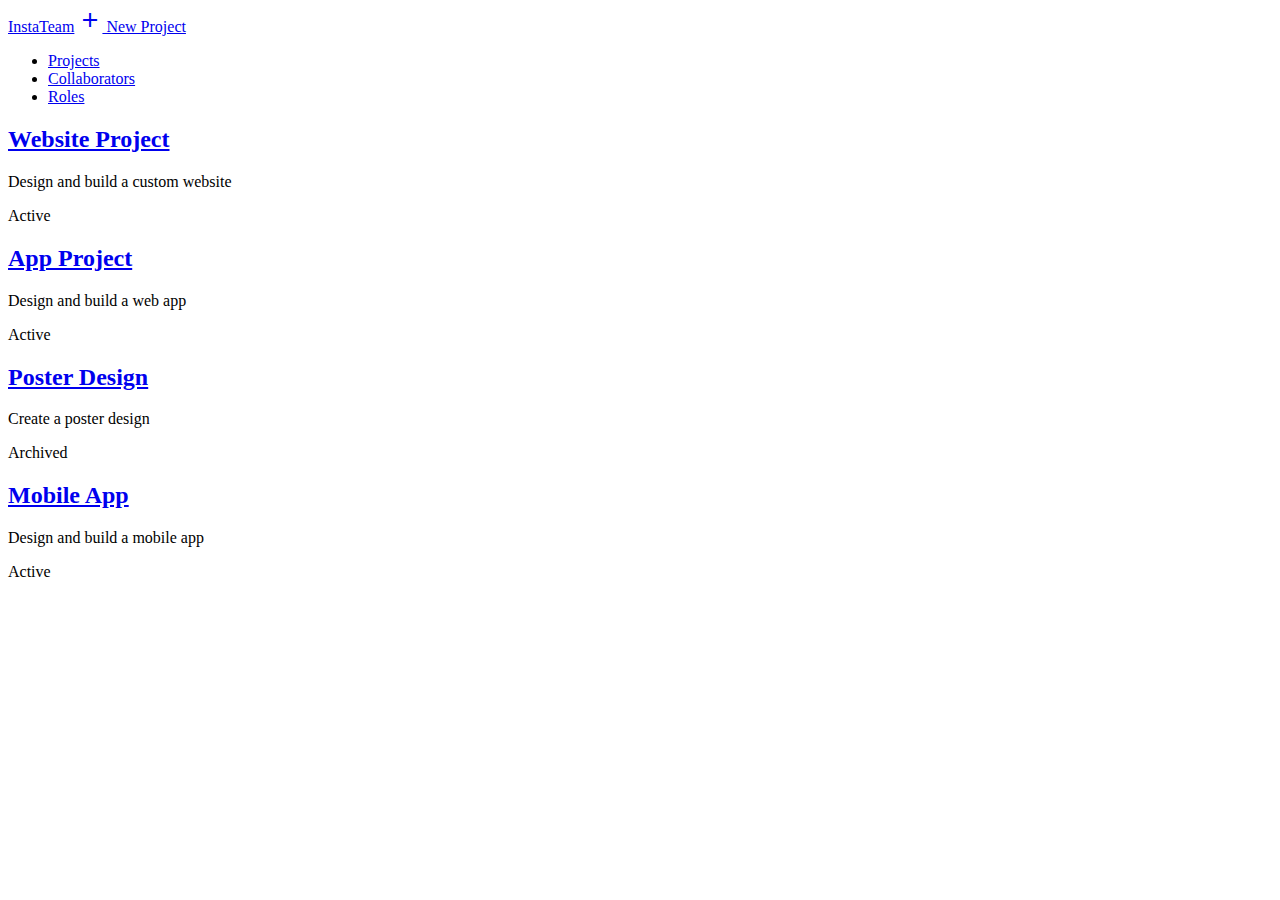
==== src/main/resources/template/index.html @ 6eb4a3a1 "Initial commit" ====
<!DOCTYPE html>
<html>
    <head>
        <meta charset="utf-8">
        <meta http-equiv="x-ua-compatible" content="ie=edge">
        <title>InstaTeam</title>
        <link href='https://fonts.googleapis.com/css?family=Inconsolata:400,700' rel='stylesheet' type='text/css'>
        <link href="https://fonts.googleapis.com/icon?family=Material+Icons" rel="stylesheet">
        <link rel="stylesheet" href="css/normalize.css">
        <link rel="stylesheet" href="css/site.css">
    </head>
    <body>
        <header>
            <div class="container">
                <div class="site-header">
                    <a class="logo" href="index.html">InstaTeam</a>
                    <a class="new-project button icon-left" href="#"><i class="material-icons">add</i> New Project</a>
                </div>
            </div>
        </header>
        <nav>
            <ul>
                <li class="selected"><a href="index.html">Projects</a></li>
                <li><a href="collaborators.html">Collaborators</a></li>
                <li><a href="roles.html">Roles</a></li>
            </ul>
        </nav>
        <section>
            <div class="container wrapper">
                <div class="project-list">
                    <div class="project">
                        <h2><a href="project_detail.html">Website Project</a></h2>
                        <p>Design and build a custom website</p>
                        <span class="tag active">Active</span>
                    </div>
                    <div class="project">
                        <h2><a href="#">App Project</a></h2>
                        <p>Design and build a web app</p>
                        <span class="tag active">Active</span>
                    </div>
                    <div class="project">
                        <h2><a href="#">Poster Design</a></h2>
                        <p>Create a poster design</p>
                        <span class="tag archived">Archived</span>
                    </div>
                    <div class="project">
                        <h2><a href="#">Mobile App</a></h2>
                        <p>Design and build a mobile app</p>
                        <span class="tag active">Active</span>
                    </div>
                </div>
            </div>
        </section>
    </body>
</html>
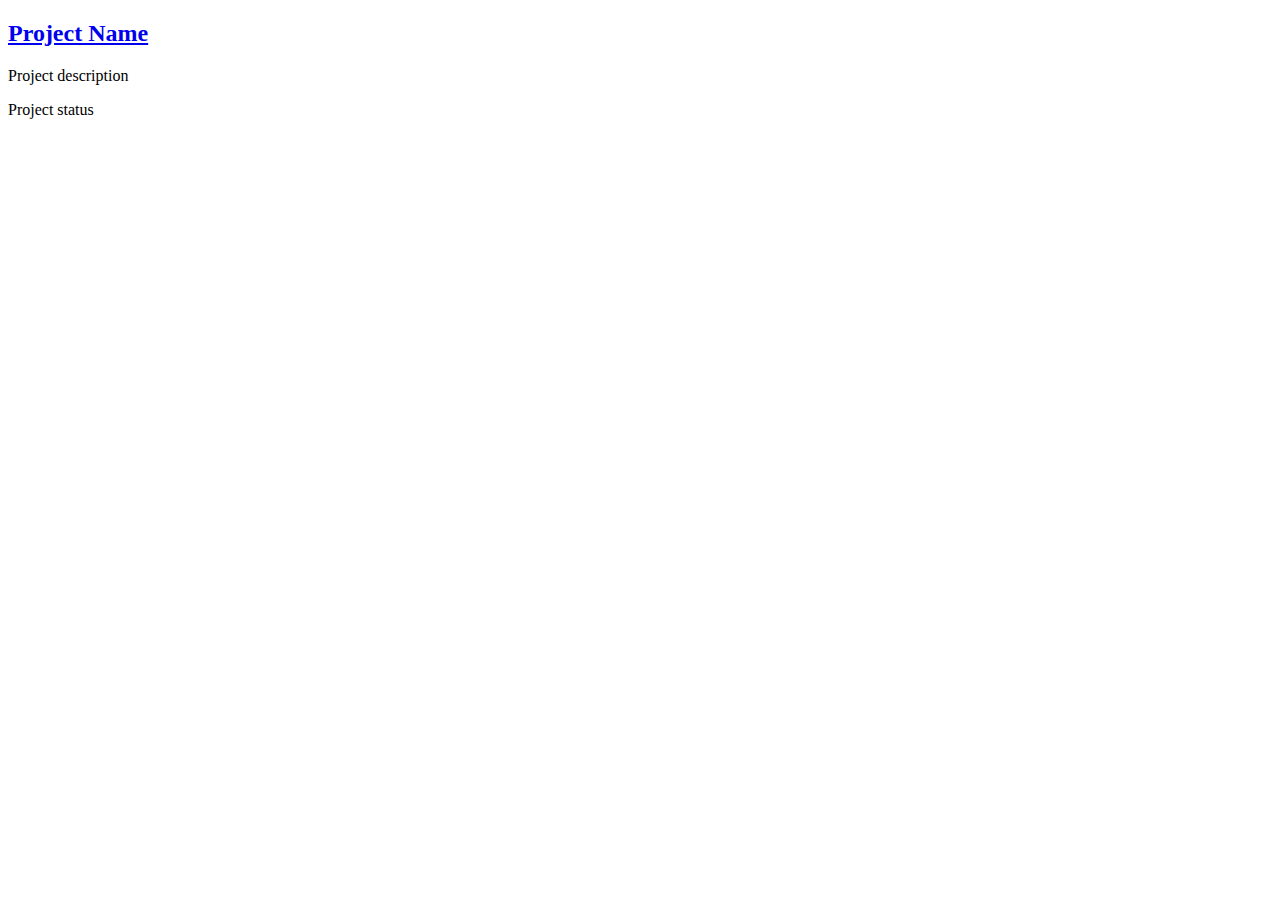
==== commit 1d75c680: "Started working on templates" ====
--- a/src/main/resources/template/index.html
+++ b/src/main/resources/template/index.html
@@ -1,55 +1,19 @@
 <!DOCTYPE html>
-<html>
-    <head>
-        <meta charset="utf-8">
-        <meta http-equiv="x-ua-compatible" content="ie=edge">
-        <title>InstaTeam</title>
-        <link href='https://fonts.googleapis.com/css?family=Inconsolata:400,700' rel='stylesheet' type='text/css'>
-        <link href="https://fonts.googleapis.com/icon?family=Material+Icons" rel="stylesheet">
-        <link rel="stylesheet" href="css/normalize.css">
-        <link rel="stylesheet" href="css/site.css">
-    </head>
-    <body>
-        <header>
-            <div class="container">
-                <div class="site-header">
-                    <a class="logo" href="index.html">InstaTeam</a>
-                    <a class="new-project button icon-left" href="#"><i class="material-icons">add</i> New Project</a>
+<html lang="en" xmlns:th="http://www.thymeleaf.org">
+    <head th:replace="layout :: head"></head>
+<body>
+    <div th:replace="layout :: header"></div>
+    <div th:replace="layout :: nav"></div>
+    <section>
+        <div class="container-wrapper">
+            <div class="project-list">
+                <div th:each="project :: ${projects}" class="project">
+                    <h2><a href="link" th:text="${project.name}">Project Name</a></h2>
+                    <p th:text="${project.description}">Project description</p>
+                    <span th:class="'tag' + ${project.projectStatus.styleClass}" th:text=${project.projectStatus.statusDescription}>Project status</span>
                 </div>
             </div>
-        </header>
-        <nav>
-            <ul>
-                <li class="selected"><a href="index.html">Projects</a></li>
-                <li><a href="collaborators.html">Collaborators</a></li>
-                <li><a href="roles.html">Roles</a></li>
-            </ul>
-        </nav>
-        <section>
-            <div class="container wrapper">
-                <div class="project-list">
-                    <div class="project">
-                        <h2><a href="project_detail.html">Website Project</a></h2>
-                        <p>Design and build a custom website</p>
-                        <span class="tag active">Active</span>
-                    </div>
-                    <div class="project">
-                        <h2><a href="#">App Project</a></h2>
-                        <p>Design and build a web app</p>
-                        <span class="tag active">Active</span>
-                    </div>
-                    <div class="project">
-                        <h2><a href="#">Poster Design</a></h2>
-                        <p>Create a poster design</p>
-                        <span class="tag archived">Archived</span>
-                    </div>
-                    <div class="project">
-                        <h2><a href="#">Mobile App</a></h2>
-                        <p>Design and build a mobile app</p>
-                        <span class="tag active">Active</span>
-                    </div>
-                </div>
-            </div>
-        </section>
-    </body>
+        </div>
+    </section>
+</body>
 </html>